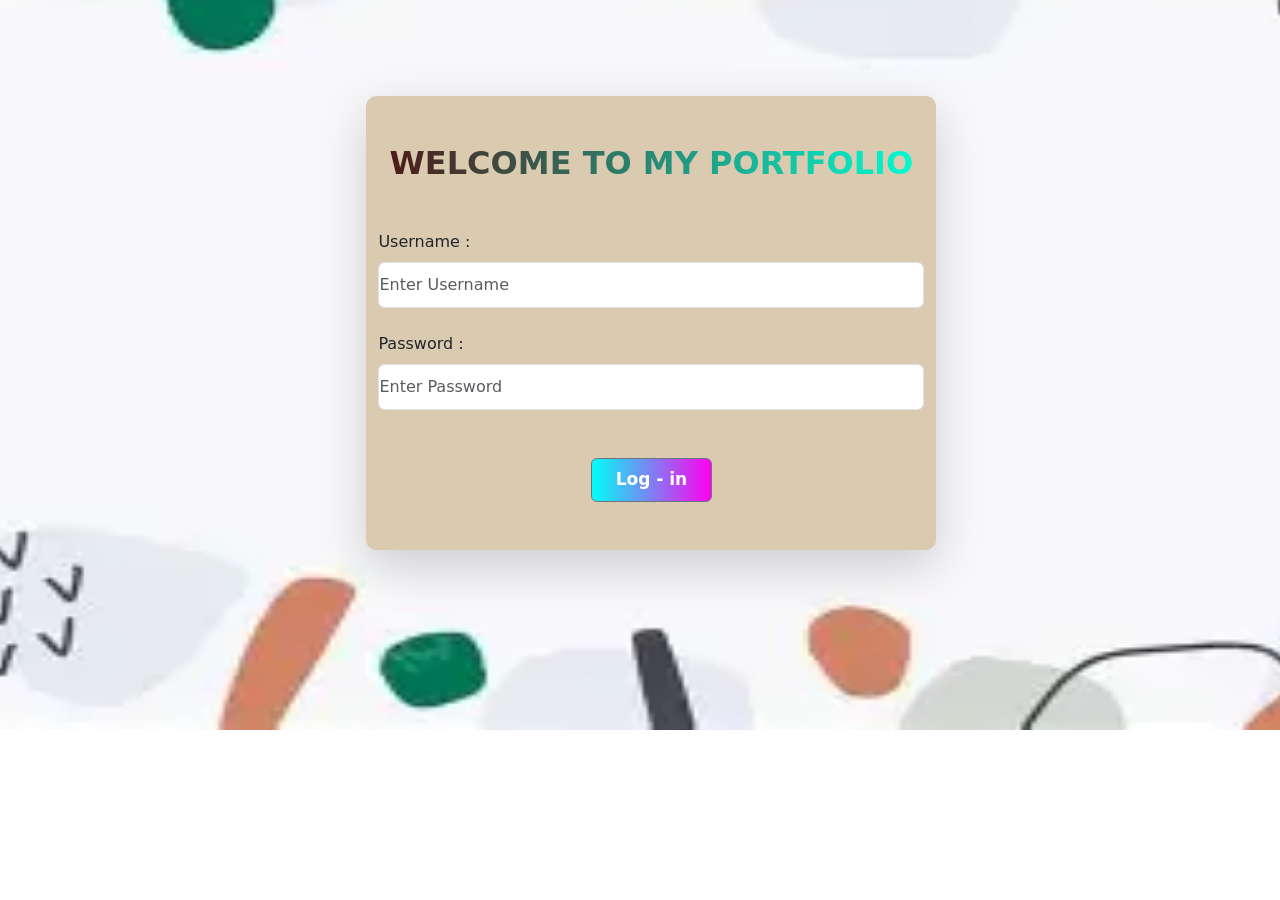
==== index.html @ 62b72327 "add new portfolio" ====
<!DOCTYPE html>
<html lang="en">

<head>
    <meta charset="UTF-8">
    <meta name="viewport" content="width=device-width, initial-scale=1.0">
    <title>Practice with MSC</title>
    <link rel="stylesheet" href="port.css">
    <link rel="stylesheet" href="media.css">
    <link href="https://cdn.jsdelivr.net/npm/bootstrap@5.3.8/dist/css/bootstrap.min.css" rel="stylesheet">
</head>

<body>

    <div class="container-fluid mt-5">
        <div class="container mt-5 ">
            <div class="row ">


                <div class="login mt-5 col-lg-6 col-12 shadow-lg py-5">


                    <!-- Heading title div -->

                    <div class="titleHeading text-center">
                        <h2>WELCOME TO MY PORTFOLIO</h2>
                    </div>



                      <!-- Username input tag -->

                    <div class=" mt-5 UserInput ">
                        <label for="formGroupExampleInput" class="form-label">Username : </label>
                        <input type="text" class="form-control "
                         id="userNameInput"
                            placeholder="Enter Username">
                    </div>



                          <!-- password input tag -->

                    <div class=" mt-4 passInput ">
                        <label for="formGroupExampleInput2" class="form-label">Password : </label>
                        <input type="password" class="form-control " id="userPasswordInput"
                            placeholder="Enter Password">
                    </div>




                    <br><br>

                          <!-- submit button div and tag -->

                    <div class="submitBtn text-center">
                        <button type="button" class="btn btn-outline-secondary py-2 px-4" id="subbtn">Log - in</button>
                    </div>


                </div>

                <div class="emty col-lg-6 col-12 ">

                </div>
            </div>
        </div>
    </div>




    <script src="https://cdn.jsdelivr.net/npm/@popperjs/core@2.11.8/dist/umd/popper.min.js"></script>
    <script src="port.js"></script>
</body>

</html>
---- port.css ----
*{
    margin: 0%;
    padding: 0%;
}


body{
     overflow: hidden;
}

/* .form-control{
    padding: 12px 0px 12px 0px;
    width: 50%;
} */

.login{
    margin-left: 26%;
    border-radius: 10px;
    background-color: #dacbb0;
}


body{
    background-image: url("download.webp");
    background-repeat: no-repeat;
      background-size: 1600px 910px;
    background-position: center;
}

 .passInput input{
    padding: 10px 0px;
}

.UserInput input{
    padding: 10px 0px;
}


.titleHeading h2{
       font-weight: bold;
       background: linear-gradient(to right, rgb(80, 21, 21), rgb(0, 255, 213));
        -webkit-background-clip: text;   /* background ko text ke andar clip karo */
  -webkit-text-fill-color: transparent; /* text ko transparent karo taake gradient dikhai de */

}   


.submitBtn button{
    color: white;
    font-size: 17px;
    font-weight: bold;
    background: linear-gradient(to left, rgb(255, 0, 238), rgb(0, 255, 247));
}
---- media.css ----
/* Media queries for home page  */

@media (min-width: 1400px) {

    .container,
    .container-lg,
    .container-md,
    .container-sm,
    .container-xl,
    .container-xxl {
        max-width: 1170px;
    }
}


@media (max-width: 992px) {
    #heading1 {
        font-size: 3.5em;
    }

    h5 {
        font-size: 1.2em;
    }

   
    #info-div {
        margin-top: 4%;
        border-radius: 10px;
        box-shadow:  0 4px 8px 0 rgba(0, 0, 0, 0.5);
        padding: 40px 0px 40px 0px;

    }

    #pic-div {
        margin-top: 5%;

    }
}








/* About section media queries  */

@media (max-width : 992px) {
    .text-div{
        margin-top: 5%;
        border-radius: 10px;
        box-shadow:  0 4px 8px 0 rgba(0, 0, 0, 0.5);
    }
       
    .myPic{

        margin-top: 5%;
        border-radius: 10px;
        box-shadow:  0 4px 8px 0 rgba(200, 191, 191, 0.8);
        width: 100%;
        height: auto;
    }
}





/* Contact me section media queries */


@media (max-width : 992px){
    .contactText{
        margin-top: 10%;
    }

    
}

@media (max-width : 620px){
    .contactText p{
        font-size: 15px;
        
    }
    
    .contactText{
        border-radius: 10px;
        box-shadow:  0 4px 8px 0 rgba(0, 0, 0, 0.5);
    }
    .something h1{
        font-size: 3.7rem;
    }

    i{
    font-size: 16px;
    }

    .iconText{
        font-size: 0.6em;
    }
}


/* Media queries for login page */

@media (max-width : 992px) {
    .login{
        margin-left: 0%;
        width: 100%;
        height: auto;
        
    }

   

    body{
        background-image: none;
       
    }
}
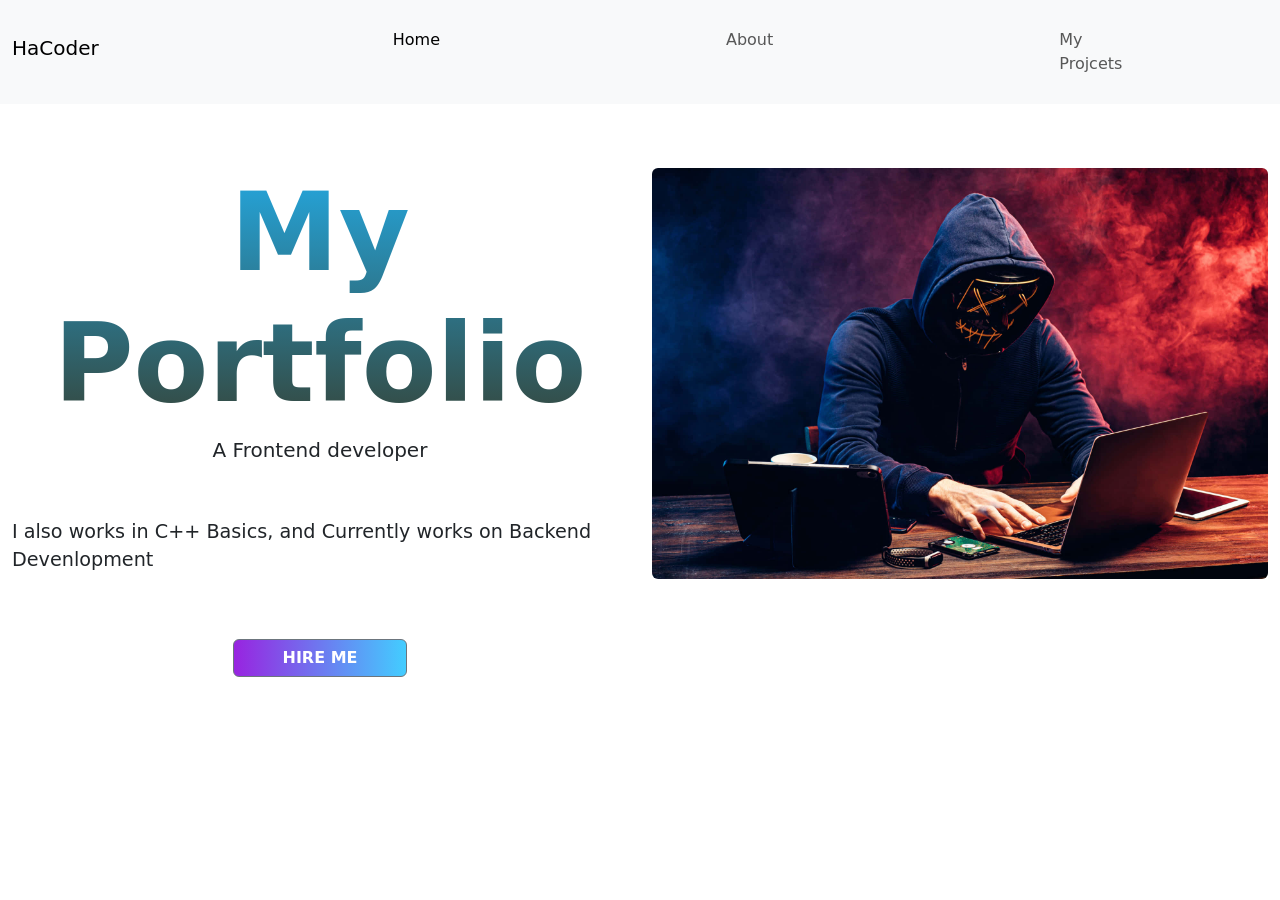
==== commit 55e71c34: "Remove authinaction part" ====
--- a/index.html
+++ b/index.html
@@ -1,78 +1,150 @@
-<!DOCTYPE html>
+<!doctype html>
 <html lang="en">
 
 <head>
-    <meta charset="UTF-8">
-    <meta name="viewport" content="width=device-width, initial-scale=1.0">
+    <meta charset="utf-8">
+    <meta name="viewport" content="width=device-width, initial-scale=1">
+    <title>Bootstrap demo</title>
+    <link href="https://cdn.jsdelivr.net/npm/bootstrap@5.3.8/dist/css/bootstrap.min.css" rel="stylesheet">
+    <link rel="stylesheet" href="../home\style.css">
     <title>Practice with MSC</title>
-    <link rel="stylesheet" href="port.css">
-    <link rel="stylesheet" href="media.css">
-    <link href="https://cdn.jsdelivr.net/npm/bootstrap@5.3.8/dist/css/bootstrap.min.css" rel="stylesheet">
+    <link rel="stylesheet" href="../home\homeMedia.css">
+
 </head>
 
 <body>
 
-    <div class="container-fluid mt-5">
-        <div class="container mt-5 ">
-            <div class="row ">
+    <!-- Navbar coding  -->
+    <nav class="navbar  navbar-expand-lg bg-body-tertiary">
+        <div class="container-fluid ">
+            <h2 class="navbar-brand">HaCoder</h2>
+            <button class="navbar-toggler" type="button" data-bs-toggle="collapse"
+                data-bs-target="#navbarSupportedContent" aria-controls="navbarSupportedContent" aria-expanded="false"
+                aria-label="Toggle navigation">
+                <span class="navbar-toggler-icon"></span>
+            </button>
+            <div class="collapse navbar-collapse " id="navbarSupportedContent">
+                <ul class="navbar-nav me-auto mb-2 mb-lg-0">
+                    <li class="nav-item">
+                        <a class="nav-link active" aria-current="page" href="#">Home</a>
+                    </li>
+                    <li class="nav-item">
+                        <a class="nav-link" href="../about\about.html">About</a>
+                    </li>
+                    <li class="nav-item ">
+                        <a class="nav-link " href="../Projects/project.html" role="button" aria-expanded="false">
+                            My Projcets
+                        </a>
 
+                    </li>
+                    <li class="nav-item">
+                        <a class="nav-link " href="../Contact_me\contact.html" aria-disabled="true">Contact me</a>
+                    </li>
+                </ul>
 
-                <div class="login mt-5 col-lg-6 col-12 shadow-lg py-5">
-
-
-                    <!-- Heading title div -->
-
-                    <div class="titleHeading text-center">
-                        <h2>WELCOME TO MY PORTFOLIO</h2>
-                    </div>
-
-
-
-                      <!-- Username input tag -->
-
-                    <div class=" mt-5 UserInput ">
-                        <label for="formGroupExampleInput" class="form-label">Username : </label>
-                        <input type="text" class="form-control "
-                         id="userNameInput"
-                            placeholder="Enter Username">
-                    </div>
-
-
-
-                          <!-- password input tag -->
-
-                    <div class=" mt-4 passInput ">
-                        <label for="formGroupExampleInput2" class="form-label">Password : </label>
-                        <input type="password" class="form-control " id="userPasswordInput"
-                            placeholder="Enter Password">
-                    </div>
+            </div>
+        </div>
+    </nav>
 
 
 
 
-                    <br><br>
+    <section class="container-fluid main-div ">
 
-                          <!-- submit button div and tag -->
+        <div class="row ">
+            <div id="info-div" class="col-lg-6 col-sm-12 col-12 text-center ">
+                <h1 id="heading1">My <br>Portfolio</h1>
+                <h5 id="heading5">A Frontend developer</h5>
 
-                    <div class="submitBtn text-center">
-                        <button type="button" class="btn btn-outline-secondary py-2 px-4" id="subbtn">Log - in</button>
+
+                <br><br>
+                <div class="btn-div text-start">
+                    <p>I also works in C++ Basics, and Currently works on Backend Devenlopment</p>
+
+
+
+                                 <!-- hire me button alert code -->
+
+                    <div class="hireBtn text-center">
+
+                        <button type="button" class="btn btn-outline-secondary mt-5 px-5 btnMain" data-bs-toggle="modal"
+                            data-bs-target="#Modellaunch">HIRE ME</button>
+
+
+                        <div class="modal" id="Modellaunch" tabindex="-1">
+                            <div class="modal-dialog">
+                                <div class="modal-content">
+                                    <div class="modal-header">
+                                        <h5 class="modal-title">HireMe Form</h5>
+                                        <button type="button" class="btn-close" data-bs-dismiss="modal"
+                                            aria-label="Close"></button>
+                                    </div>
+                                    <div class="modal-body">
+                                        <form action="hireMe form">
+
+
+                                            <div class="input-group">
+                                                <span class="input-group-text" id="visible-addon">@</span>
+                                                <input type="text" class="form-control" placeholder="Username"
+                                                    aria-label="Username" aria-describedby="visible-addon">
+                                                <input type="text" class="form-control d-none"
+                                                    placeholder="Hidden input" aria-label="Hidden input"
+                                                    aria-describedby="visible-addon">
+                                            </div>
+
+                                            <br><br>
+
+                                            <div class="input-group flex-nowrap ">
+                                                <span class="input-group-text" id="addon-wrapping">Email</span>
+                                                <input type="text" class="form-control" placeholder="xyz@gmail.com"
+                                                    aria-label="Username" aria-describedby="addon-wrapping">
+                                            </div>
+
+                                            <br><br>
+
+                                            <div class="input-group flex-nowrap ">
+                                                <span class="input-group-text" id="addon-wrapping">Address</span>
+                                                <input type="text" class="form-control"
+                                                    placeholder="city, appartment, office no, etc" aria-label="Username"
+                                                    aria-describedby="addon-wrapping">
+                                            </div>
+                                            <br><br><br>
+                                            
+                                        
+                                        </form>
+
+                                    </div>
+                                    <div class="modal-footer">
+                                        <button type="button" class="btn btn-secondary"
+                                            data-bs-dismiss="modal">Cancel</button>
+                                        <button type="button" class="btn btn-primary ">Submit Form</button>
+                                    </div>
+                                </div>
+                            </div>
+                        </div>
+
                     </div>
 
 
                 </div>
+            </div>
 
-                <div class="emty col-lg-6 col-12 ">
 
-                </div>
+            <div id="pic-div" class="col-lg-6 col-sm-12 col-12 text-center bg-white">
+                <img src="../home\hacker.jpg" alt="" class="img-fluid rounded">
             </div>
+
         </div>
-    </div>
+
+    </section>
 
 
 
 
-    <script src="https://cdn.jsdelivr.net/npm/@popperjs/core@2.11.8/dist/umd/popper.min.js"></script>
-    <script src="port.js"></script>
+
+
+    <script src="https://cdn.jsdelivr.net/npm/bootstrap@5.3.8/dist/js/bootstrap.bundle.min.js"></script>
+
 </body>
 
 </html>
